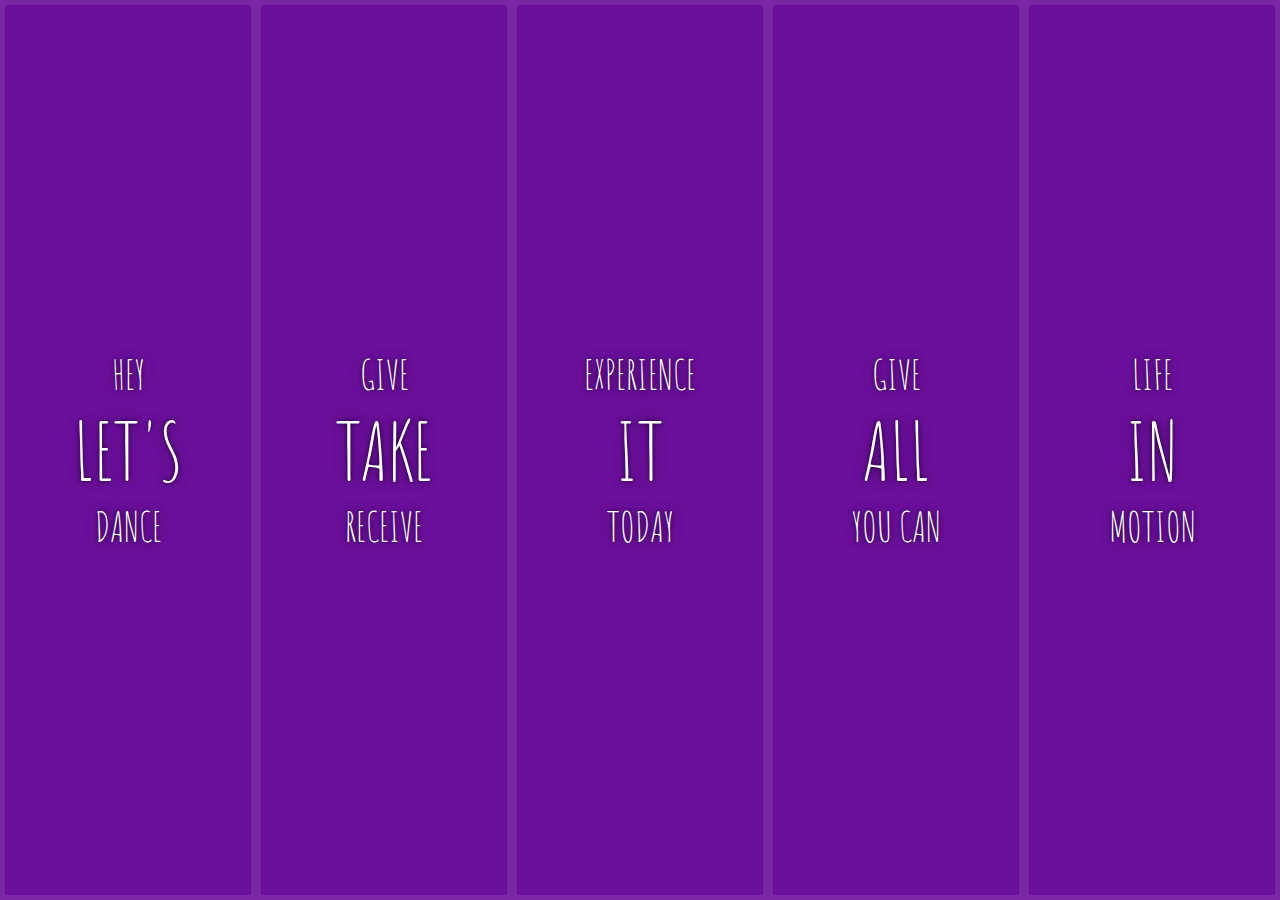
==== ALL CHALLENGES/5 - Flex Panel Gallery/index-START.html @ dec85b44 "new changes" ====
<!DOCTYPE html>
<html lang="en">
<head>
  <meta charset="UTF-8">
  <title>Flex Panels 💪</title>
  <link href='https://fonts.googleapis.com/css?family=Amatic+SC' rel='stylesheet' type='text/css'>
  <link rel="icon" href="https://fav.farm/🔥" />
</head>
<body>
  <style>
    html {
      box-sizing: border-box;
      background: #ffc600;
      font-family: 'helvetica neue';
      font-size: 20px;
      font-weight: 200;
    }

    body {
      margin: 0;
    }

    *, *:before, *:after {
      box-sizing: inherit;
    }

    .panels {
      min-height: 100vh;
      overflow: hidden;
      display: flex;
    }

    .panel {
      background: #6B0F9C;
      box-shadow: inset 0 0 0 5px rgba(255,255,255,0.1);
      color: white;
      text-align: center;
      align-items: center;
      /* Safari transitionend event.propertyName === flex */
      /* Chrome + FF transitionend event.propertyName === flex-grow */
      /*Arriba se escribe la diferencia de nombre en los navegadores para la propiedad flex*/
      transition:
        font-size 0.7s cubic-bezier(0.61,-0.19, 0.7,-0.11),
        flex 0.7s cubic-bezier(0.61,-0.19, 0.7,-0.11),
        background 0.2s;
      font-size: 20px;
      background-size: cover;
      background-position: center;
      flex: 1;
      justify-content: center;
      display: flex;
      flex-direction: column;
    }

    .panel1 { background-image:url(https://source.unsplash.com/gYl-UtwNg_I/1500x1500); }
    .panel2 { background-image:url(https://source.unsplash.com/rFKUFzjPYiQ/1500x1500); }
    .panel3 { background-image:url(https://images.unsplash.com/photo-1465188162913-8fb5709d6d57?ixlib=rb-0.3.5&q=80&fm=jpg&crop=faces&cs=tinysrgb&w=1500&h=1500&fit=crop&s=967e8a713a4e395260793fc8c802901d); }
    .panel4 { background-image:url(https://source.unsplash.com/ITjiVXcwVng/1500x1500); }
    .panel5 { background-image:url(https://source.unsplash.com/3MNzGlQM7qs/1500x1500); }

    /* Flex Children */
    .panel > * {
      margin: 0;
      width: 100%;
      transition: transform 0.5s;
    }

    .panel p {
      text-transform: uppercase;
      font-family: 'Amatic SC', cursive;
      text-shadow: 0 0 4px rgba(0, 0, 0, 0.72), 0 0 14px rgba(0, 0, 0, 0.45);
      font-size: 2em;
    }

    .panel p:nth-child(2) {
      font-size: 4em;
    }

    .panel.open {
      font-size: 40px;
    }

  </style>


  <div class="panels">
    <div class="panel panel1">
      <p>Hey</p>
      <p>Let's</p>
      <p>Dance</p>
    </div>
    <div class="panel panel2">
      <p>Give</p>
      <p>Take</p>
      <p>Receive</p>
    </div>
    <div class="panel panel3">
      <p>Experience</p>
      <p>It</p>
      <p>Today</p>
    </div>
    <div class="panel panel4">
      <p>Give</p>
      <p>All</p>
      <p>You can</p>
    </div>
    <div class="panel panel5">
      <p>Life</p>
      <p>In</p>
      <p>Motion</p>
    </div>
  </div>

  <script>

  </script>



</body>
</html>
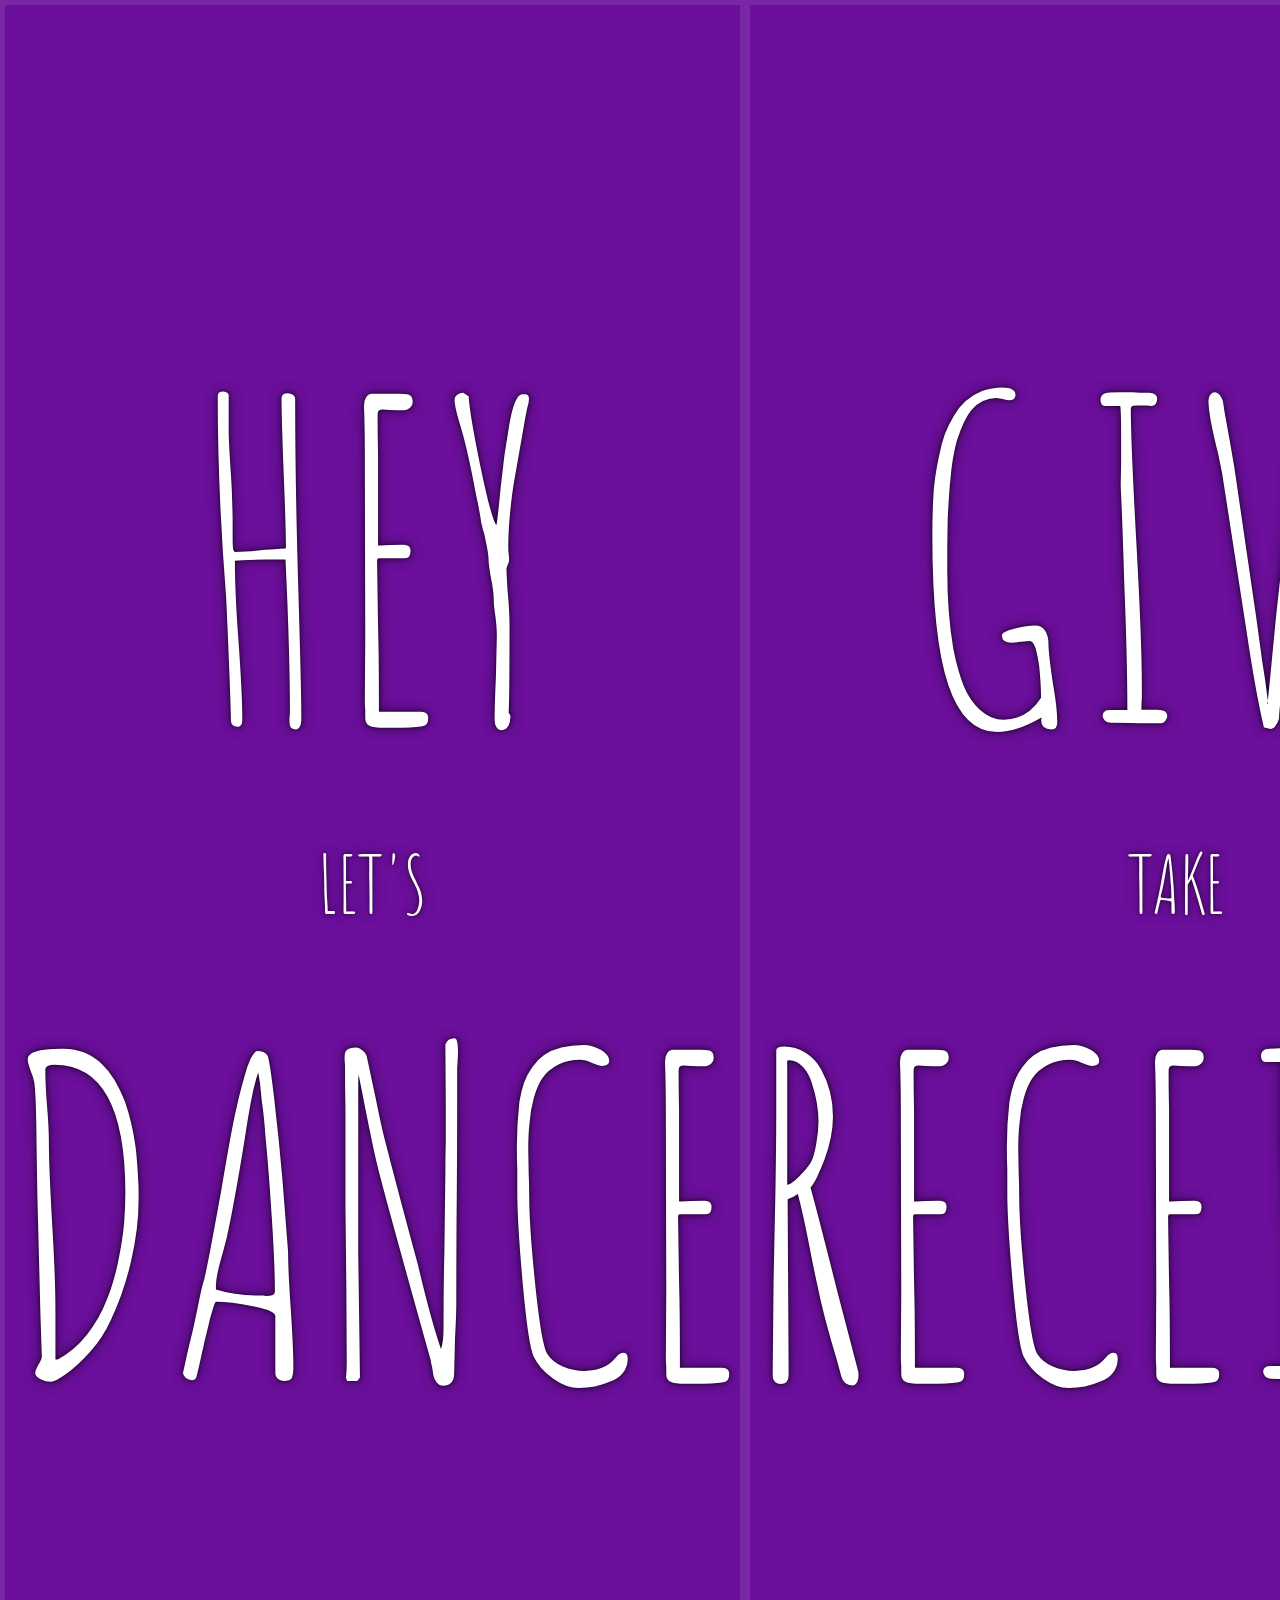
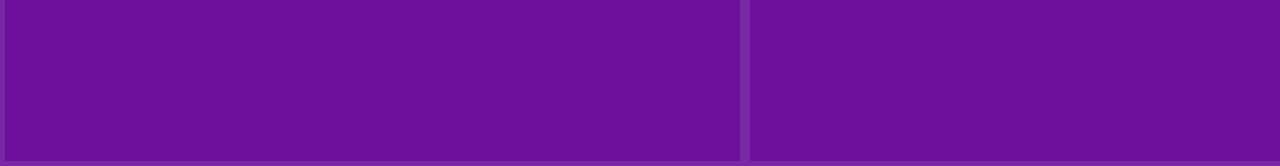
==== commit fdbc9257: "changed font-size" ====
--- a/ALL CHALLENGES/5 - Flex Panel Gallery/index-START.html
+++ b/ALL CHALLENGES/5 - Flex Panel Gallery/index-START.html
@@ -69,7 +69,7 @@
       text-transform: uppercase;
       font-family: 'Amatic SC', cursive;
       text-shadow: 0 0 4px rgba(0, 0, 0, 0.72), 0 0 14px rgba(0, 0, 0, 0.45);
-      font-size: 2em;
+      font-size:  22em;
     }
 
     .panel p:nth-child(2) {
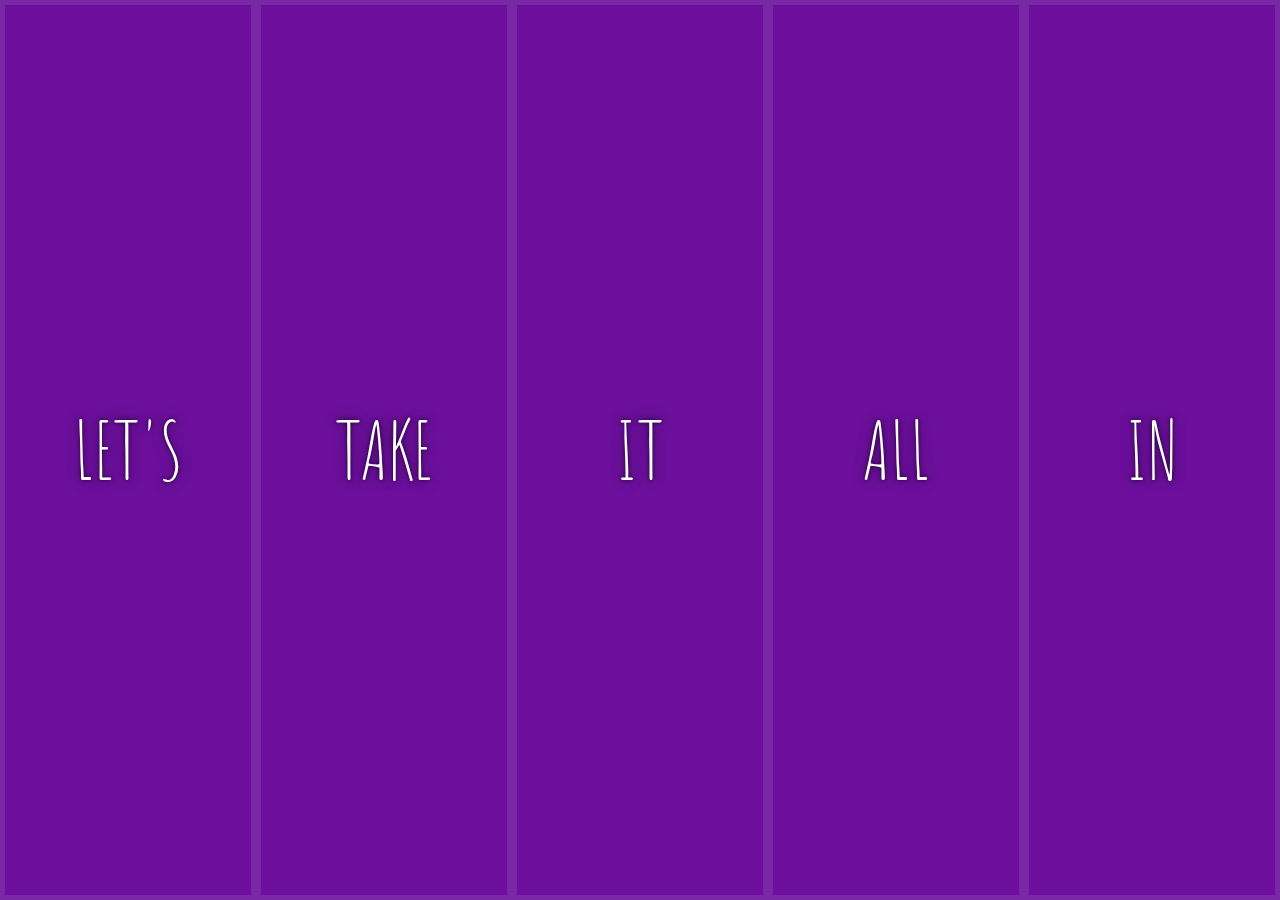
==== commit ca77109a: "adde new folder" ====
--- a/ALL CHALLENGES/5 - Flex Panel Gallery/index-START.html
+++ b/ALL CHALLENGES/5 - Flex Panel Gallery/index-START.html
@@ -63,13 +63,22 @@
       margin: 0;
       width: 100%;
       transition: transform 0.5s;
+      flex: 1 0 auto;
+      display: flex;
+      justify-content: center;
+      align-items: center;
     }
 
+    .panel > *:first-child { transform: translateY(-100%); }
+    .panel.open-active > *:first-child { transform: translateY(0); }
+    .panel > *:last-child { transform: translateY(100%); }
+    .panel.open-active > *:last-child { transform: translateY(0); }
+    
     .panel p {
       text-transform: uppercase;
       font-family: 'Amatic SC', cursive;
       text-shadow: 0 0 4px rgba(0, 0, 0, 0.72), 0 0 14px rgba(0, 0, 0, 0.45);
-      font-size:  22em;
+      font-size:  2em;
     }
 
     .panel p:nth-child(2) {
@@ -77,6 +86,7 @@
     }
 
     .panel.open {
+      flex: 5;
       font-size: 40px;
     }
 
@@ -112,7 +122,19 @@
   </div>
 
   <script>
+const panels = document.querySelectorAll('.panel');
 
+function toggleOpen() {
+  console.log('Hello');
+  this.classList.toggle('open');
+}
+
+function toggleActive(e) {
+  console.log(e.propertyName);
+  if (e.propertyName.includes('flex')) {
+    this.classList.toggle('open-active');
+  }
+}
   </script>
 
 
